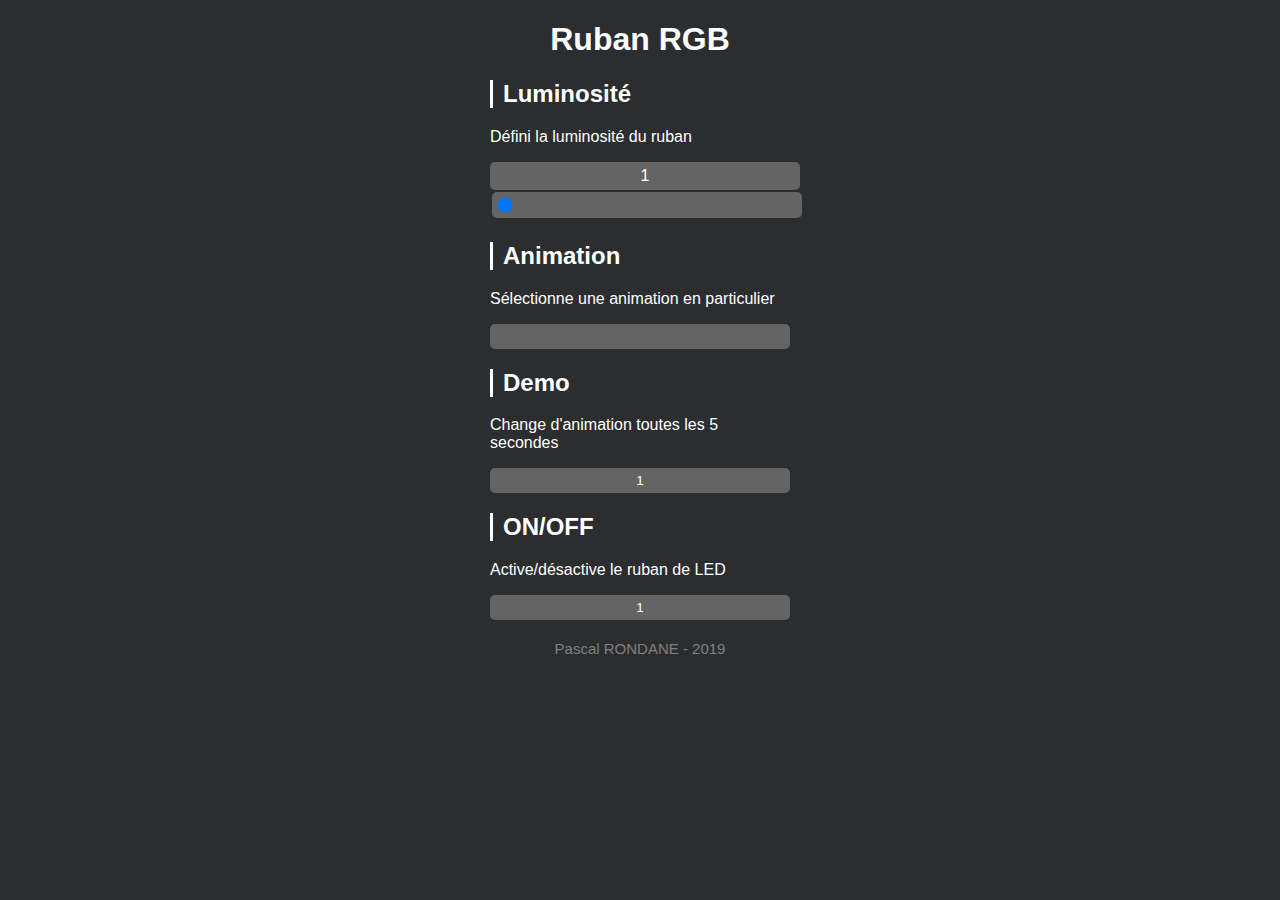
==== commande_led_rgb/software/data/index.html @ 83ed9987 "Utilisation de LightKit comme nouveau soft" ====
<!DOCTYPE html>
<html xmlns="http://www.w3.org/1999/xhtml" xml:lang="en" lang="fr">
<head>
  <meta http-equiv="Content-Type" content="text/html; charset=UTF-8" />
  <meta name="viewport" content="width=device-width, user-scalable=no"/>
  <title>Ruban RGB</title>
  <style>
    body {
      text-align: center;
      background-color: rgb(43, 45, 47);
      color: white;
      font-family: "Arial", Times, Sans-serif;
    }
    h2 {
      padding: 0;
      border-left: 3px solid white;
      padding-left: 10px;
    }
    #content {
      width: 100%;
      max-width: 300px;
      margin: auto;
      text-align: left;
    }
    #footer {
      margin-top: 20px;
      color: gray;
      font-size: 15px;
    }
    .theme {
      width: 100%;
      padding: 5px;
      -webkit-appearance: none;
      appearance: none;
      border-radius: 5px;
      border: white;
      color: white;
      background-color: rgb(100, 100, 100);
      text-align: center;
    }
    .slider {
      -webkit-appearance: slider-horizontal; /* WebKit */
    }
  </style>
</head>
<body onload="page_start()">
  <h1 id="title">Ruban RGB</h1>
  <div id="content">
    <h2>Luminosité</h2>
    <p>Défini la luminosité du ruban</p>
    <div id="brightness_label" class="theme">
      <!-- Filled by JS -->1
    </div>
    <input type="range" min="0" max="100" value="0" class="theme slider" id="brightness_slider">
    <h2>Animation</h2>
    <p>Sélectionne une animation en particulier</p>
    <select id="animation_select" class="theme">
      <!-- Filled by JS -->1
    </select>
    <h2>Demo</h2>
    <p>Change d'animation toutes les 5 secondes</p>
    <button id="demo_button" class="theme">1<!-- Filled by JS --></button>
    <h2>ON/OFF</h2>
    <p>Active/désactive le ruban de LED</p>
    <button id="on_off_button" class="theme">1<!-- Filled by JS --></button>
  </div>
  <div id="footer">
    Pascal RONDANE - 2019
  </div>
  <script type="text/javascript">
    var brightnessSlider = document.getElementById("brightness_slider");
    var brightnessLabel = document.getElementById("brightness_label");
    var animSelect = document.getElementById("animation_select");
    var demoButton = document.getElementById("demo_button");
    var onOffButton = document.getElementById("on_off_button");

    var animTable = ["Static", "Blink", "Breath", "Color Wipe", "Color Wipe Inverse", "Color Wipe Reverse", "Color Wipe Reverse Inverse", "Color Wipe Random", "Random Color", "Single Dynamic", "Multi Dynamic", "Rainbow", "Rainbow Cycle", "Scan", "Dual Scan", "Fade", "Theater Chase", "Theater Chase Rainbow", "Running Lights", "Twinkle", "Twinkle Random", "Twinkle Fade", "Twinkle Fade Random", "Sparkle", "Flash Sparkle", "Hyper Sparkle", "Strobe", "Strobe Rainbow", "Multi Strobe", "Blink Rainbow", "Chase White", "Chase Color", "Chase Random", "Chase Rainbow", "Chase Flash", "Chase Flash Random", "Chase Rainbow White", "Chase Blackout", "Chase Blackout Rainbow", "Color Sweep Random", "Running Color", "Running Red Blue", "Running Random", "Larson Scanner", "Comet", "Fireworks", "Fireworks Random", "Merry Christmas", "Fire Flicker", "Fire Flicker (soft)", "Fire Flicker (intense)", "Circus Combustus", "Halloween", "Bicolor Chase", "Tricolor Chase", "ICU"];

    function create_animation_select(selectedIndex)
    {
      for (var animIndex = 0; animIndex < animTable.length; animIndex++) {
        var optionAnim = document.createElement('option');
        optionAnim.value = animIndex;
        optionAnim.innerHTML = animIndex + ": " + animTable[animIndex];

        // Pre-select the current animation
        if (selectedIndex == animIndex) {
          optionAnim.selected = true;
        }

        animSelect.appendChild(optionAnim);
      }

      animSelect.onchange = function() {
        var params = 'v=' + animSelect.value;
        cgi_request('/set_animation', params, function(textReply) {
          
        });
      }
    }

    function update_brightness_slider(currentBrightness)
    {
      brightnessLabel.innerHTML = parseInt(currentBrightness, 10) + "%";
    }

    function update_demo_button(currentState)
    {
      currentState = parseInt(currentState, 10);
      if (currentState == 1) {
        demoButton.value = 0;
        demoButton.innerHTML = "Désactiver";
      } else {
        demoButton.value = 1;
        demoButton.innerHTML = "Activer";
      }
    }

    function update_on_off_button(currentState)
    {
      currentState = parseInt(currentState, 10);
      if (currentState == 1) {
        onOffButton.value = 0;
        onOffButton.innerHTML = "Eteindre";
      } else {
        onOffButton.value = 1;
        onOffButton.innerHTML = "Allumer";
      }
    }

    /**
     * Send params to url and call callback when response is ok
     */
    function cgi_request(url, params, callback)
    {
      var xhttp = new XMLHttpRequest();
      xhttp.onreadystatechange = function() {
        if (this.readyState == 4 && this.status == 200) {
          callback(xhttp.responseText);
        }
      };
      xhttp.open('GET', url + '?' + params, true);
      xhttp.send();
    }
    
    /**
     * Start function to load the page
     */
    function page_start()
    {
      cgi_request('/get_animation', '', function(textReply) {
        create_animation_select(textReply);
      });
      
      brightnessSlider.onchange = function() {
        var params = 'v=' + brightnessSlider.value;
        cgi_request('/set_brightness', params, function(textReply) {
          update_brightness_slider(textReply);
        });
      };
      cgi_request('/get_brightness', '', function(textReply) {
        update_brightness_slider(textReply);
      });

      demoButton.onclick = function() {
        var params = 'v=' + demoButton.value;
        cgi_request('/set_demo_mode', params, function(textReply) {
          update_demo_button(textReply);
        });
      }
      cgi_request('/get_demo_mode', '', function(textReply) {
        update_demo_button(textReply);
      });

      onOffButton.onclick = function() {
        var params = 'v=' + onOffButton.value;
        cgi_request('/set_state', params, function(textReply) {
          update_on_off_button(textReply);
        });
      }
      cgi_request('/get_state', '', function(textReply) {
        update_on_off_button(textReply);
      });
    }
  </script>
</body>
</html>
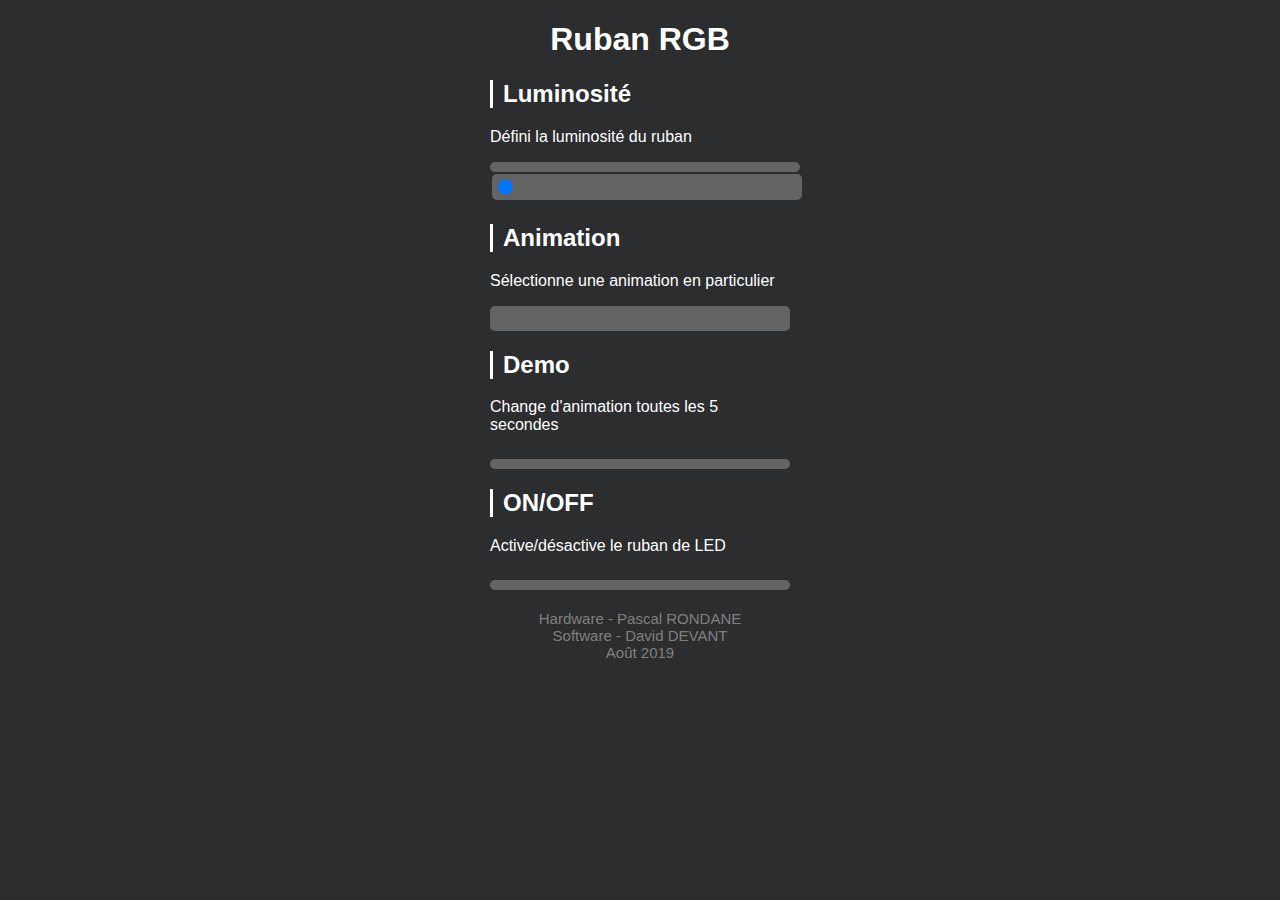
==== commit 2c284e34: "Code Styling, comment, WiFi improvements, HTML" ====
--- a/commande_led_rgb/software/data/index.html
+++ b/commande_led_rgb/software/data/index.html
@@ -49,23 +49,25 @@
     <h2>Luminosité</h2>
     <p>Défini la luminosité du ruban</p>
     <div id="brightness_label" class="theme">
-      <!-- Filled by JS -->1
+      <!-- Filled by JS -->
     </div>
     <input type="range" min="0" max="100" value="0" class="theme slider" id="brightness_slider">
     <h2>Animation</h2>
     <p>Sélectionne une animation en particulier</p>
     <select id="animation_select" class="theme">
-      <!-- Filled by JS -->1
+      <!-- Filled by JS -->
     </select>
     <h2>Demo</h2>
     <p>Change d'animation toutes les 5 secondes</p>
-    <button id="demo_button" class="theme">1<!-- Filled by JS --></button>
+    <button id="demo_button" class="theme"><!-- Filled by JS --></button>
     <h2>ON/OFF</h2>
     <p>Active/désactive le ruban de LED</p>
-    <button id="on_off_button" class="theme">1<!-- Filled by JS --></button>
+    <button id="on_off_button" class="theme"><!-- Filled by JS --></button>
   </div>
   <div id="footer">
-    Pascal RONDANE - 2019
+    Hardware - Pascal RONDANE<br>
+    Software - David DEVANT<br>
+    Août 2019
   </div>
   <script type="text/javascript">
     var brightnessSlider = document.getElementById("brightness_slider");
@@ -101,7 +103,9 @@
 
     function update_brightness_slider(currentBrightness)
     {
-      brightnessLabel.innerHTML = parseInt(currentBrightness, 10) + "%";
+      currentBrightness = parseInt(currentBrightness, 10);
+      brightnessLabel.innerHTML = currentBrightness + "%";
+      brightnessSlider.value = currentBrightness;
     }
 
     function update_demo_button(currentState)
